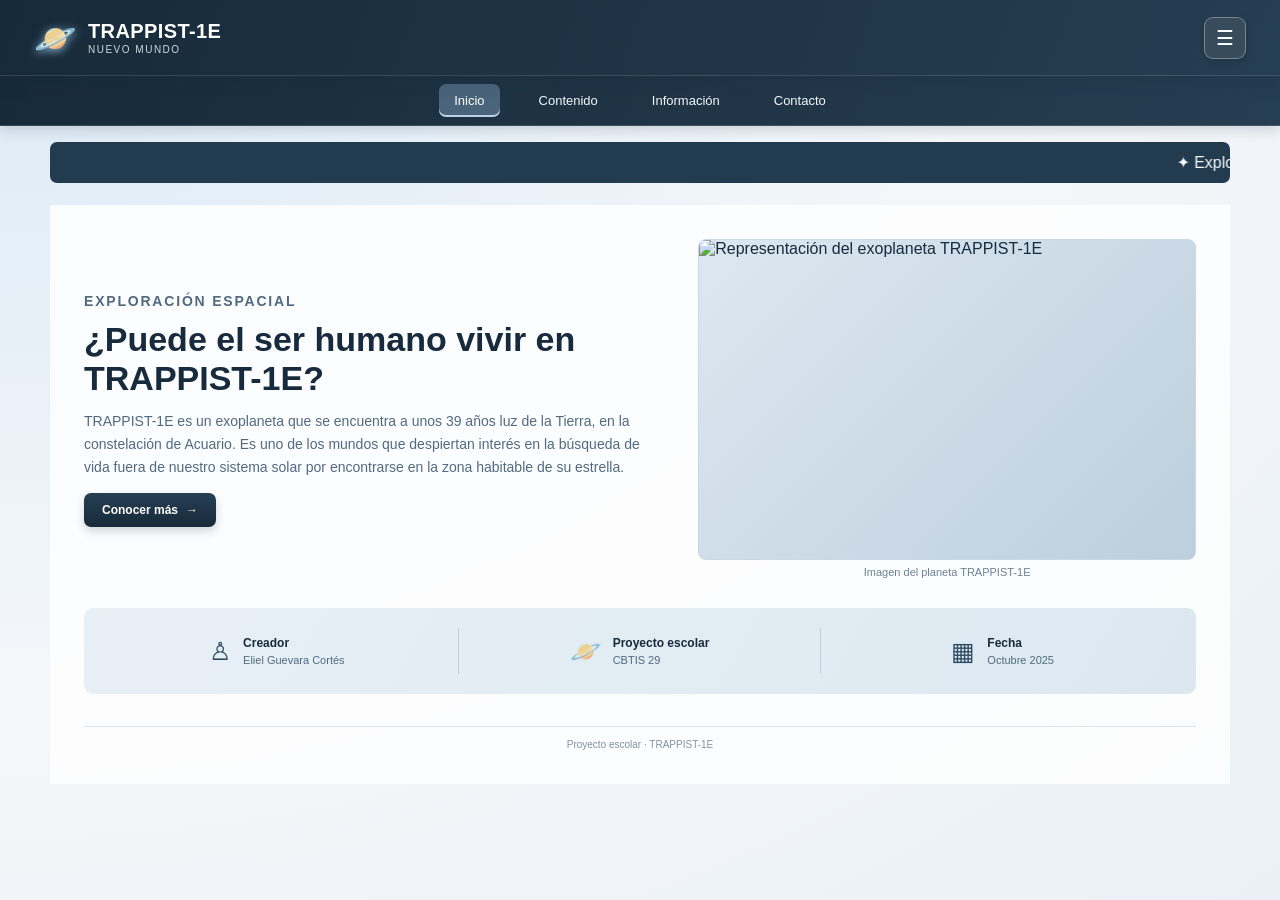
==== index.html @ 701621f8 "Add files via upload" ====
<!DOCTYPE html>
<html lang="es">
<head>
  <meta charset="UTF-8">
  <meta name="viewport" content="width=device-width, initial-scale=1.0">
  <meta name="description" content="Proyecto escolar sobre el exoplaneta TRAPPIST-1E.">
  <title>TRAPPIST-1E | Inicio</title>
  <link rel="stylesheet" href="estilos.css">
</head>
<body>
  <header class="header">
    <a class="logo" href="index.html" aria-label="TRAPPIST-1E, ir al inicio">
      <span class="planet-icon" aria-hidden="true">🪐</span>
      <span><b>TRAPPIST-1E</b><small>NUEVO MUNDO</small></span>
    </a>
    <button class="menu-btn" type="button" aria-label="Abrir menú" aria-expanded="false" aria-controls="menu-alterno" onclick="toggleMenu()">☰</button>
  </header>
  <nav class="topbar" id="menu-alterno" aria-label="Menú alternativo">
    <a href="index.html" class="active" aria-current="page">Inicio</a>
    <a href="contenido.html">Contenido</a>
    <a href="informacion.html">Información</a>
    <a href="contacto.html">Contacto</a>
  </nav>
<nav class="main-nav" aria-label="Navegación principal"><a class="active" aria-current="page" href="index.html">Inicio</a><a href="contenido.html">Contenido</a><a href="informacion.html">Información</a><a href="contacto.html">Contacto</a></nav>
  <marquee class="ticker" behavior="scroll" direction="left" scrollamount="4">✦ Explora nuevos mundos: TRAPPIST-1E es uno de los planetas más interesantes para estudiar fuera del sistema solar. ✦</marquee>
  <div class="layout">
    <main class="main">
      <section class="hero">
        <div>
          <p class="eyebrow">EXPLORACIÓN ESPACIAL</p>
          <h1>¿Puede el ser humano vivir en TRAPPIST-1E?</h1>
          <p>TRAPPIST-1E es un exoplaneta que se encuentra a unos 39 años luz de la Tierra, en la constelación de Acuario. Es uno de los mundos que despiertan interés en la búsqueda de vida fuera de nuestro sistema solar por encontrarse en la zona habitable de su estrella.</p>
          <a href="contenido.html" class="btn">Conocer más <span aria-hidden="true">→</span></a>
        </div>
        <figure>
          <div class="image-frame"><img src="imagenes/planeta1.jpg" alt="Representación del exoplaneta TRAPPIST-1E"></div>
          <figcaption>Imagen del planeta TRAPPIST-1E</figcaption>
        </figure>
      </section>

      <section class="info-strip" aria-label="Datos del proyecto">
        <div><span class="info-icon">♙</span><span><b>Creador</b><small>Eliel Guevara Cortés</small></span></div>
        <div><span class="info-icon">🪐</span><span><b>Proyecto escolar</b><small>CBTIS 29</small></span></div>
        <div><span class="info-icon">▦</span><span><b>Fecha</b><small>Octubre 2025</small></span></div>
      </section>
      <footer class="page-footer">Proyecto escolar · TRAPPIST-1E</footer>
    </main>
  </div>

<script>
function toggleMenu() {
  const menu = document.getElementById('menu-alterno');
  const button = document.querySelector('.menu-btn');
  const abierto = menu.classList.toggle('abierto');
  document.body.classList.toggle('menu-open', abierto);
  button.setAttribute('aria-expanded', abierto ? 'true' : 'false');
}
function closeMenu() {
  const menu = document.getElementById('menu-alterno');
  const button = document.querySelector('.menu-btn');
  if (!menu || !button) return;
  menu.classList.remove('abierto');
  document.body.classList.remove('menu-open');
  button.setAttribute('aria-expanded', 'false');
}
document.addEventListener('click', function(event) {
  const menu = document.getElementById('menu-alterno');
  const button = document.querySelector('.menu-btn');
  if (menu && button && !menu.contains(event.target) && !button.contains(event.target)) {
    closeMenu();
  }
});
document.addEventListener('keydown', function(event) {
  if (event.key === 'Escape') closeMenu();
});
</script>

</body>
</html>
---- estilos.css ----
/* Estilos generales del proyecto TRAPPIST-1E */
:root {
  --navy: #172a3a;
  --navy-2: #20394d;
  --blue: #45627a;
  --ink: #172b3d;
  --muted: #526a80;
  --pale: #e7eff5;
  --line: #d2dee8;
  --white: #fff;
}
* { box-sizing: border-box; margin: 0; padding: 0; }
html { scroll-behavior: smooth; }
body {
  min-height: 100vh; color: var(--ink);
  font-family: "Segoe UI", Arial, sans-serif;
  background: radial-gradient(ellipse at top left, #dceaf5 0, #f4f7fa 55%, #eaf0f5 100%);
}
a { color: inherit; }
.header {
  min-height: 76px; padding: 12px clamp(16px, 3vw, 34px);
  display: flex; justify-content: space-between; align-items: center; gap: 18px;
  color: var(--white); background: linear-gradient(110deg, #172a3a, #263e51);
  border-bottom: 1px solid rgba(255,255,255,.12); box-shadow: 0 5px 18px #13283a35;
  position: relative; z-index: 2;
}
.logo { display: inline-flex; align-items: center; gap: 12px; text-decoration: none; flex-shrink: 0; }
.planet-icon { font-size: 34px; filter: drop-shadow(0 2px 5px #8fb5d0); }
.logo b { display: block; font-size: 20px; letter-spacing: .4px; }
.logo small { display: block; margin-top: 1px; font-size: 10px; letter-spacing: 1.5px; opacity: .8; }
.main-nav { display: flex; align-items: center; justify-content: flex-end; gap: 7px; flex-wrap: wrap; }
.main-nav a {
  padding: 9px 13px; border-radius: 6px; color: #e1eaf1; text-decoration: none;
  font-size: 13px; transition: background .2s, color .2s;
}
.main-nav a:hover, .main-nav a.active { background: #49647b; color: white; box-shadow: inset 0 -2px #b8d2e5; }
.layout { display: grid; grid-template-columns: 205px minmax(0, 1fr); max-width: 1440px; margin: 0 auto; min-height: calc(100vh - 76px); }
.sidebar {
  color: #e7eef4; background: linear-gradient(180deg, #1c3040, #223b4d);
  padding: 22px 13px; min-height: 100%;
}
.side-menu-title { padding: 0 10px 18px; font-size: 20px; color: #dce8f1; }
.side-menu-title span { margin-left: 8px; font-size: 10px; letter-spacing: 1.4px; opacity: .6; vertical-align: 3px; }
.sidebar nav { display: grid; gap: 5px; }
.sidebar nav a {
  padding: 10px 12px; color: #dce6ee; text-decoration: none; border-radius: 6px;
  font-size: 14px; transition: .2s;
}
.sidebar nav a:hover, .sidebar nav a.active { background: #49647b; color: white; }
.main {
  width: 100%; max-width: 1180px; min-width: 0; padding: clamp(20px, 3vw, 34px);
  margin: 0 auto; background: rgba(255,255,255,.82);
}
.hero { display: grid; grid-template-columns: 1.08fr .92fr; align-items: center; gap: 30px; }
.eyebrow { color: #64839b; font-size: 10px; font-weight: 800; letter-spacing: 1.8px; margin-bottom: 7px; }
h1 { color: #172b3d; font-size: clamp(25px, 3vw, 34px); line-height: 1.15; margin-bottom: 12px; }
.main p { color: var(--muted); line-height: 1.65; font-size: 14px; }
.hero figure { min-width: 0; }
.image-frame {
  width: 100%; min-height: 210px; aspect-ratio: 1.55 / 1; overflow: hidden;
  display: grid; place-items: center; border-radius: 8px;
  background: linear-gradient(135deg, #dce8f1, #bdcedc); border: 1px solid #c9d8e4;
}
.image-frame img { width: 100%; height: 100%; min-height: 210px; object-fit: cover; }
figcaption { text-align: center; margin-top: 6px; color: #6b8194; font-size: 11px; }
.btn {
  display: inline-flex; justify-content: center; align-items: center; gap: 8px;
  padding: 10px 18px; margin: 14px 8px 0 0; border: 0; border-radius: 7px;
  color: white; background: linear-gradient(180deg, #263f53, #172a3a);
  font-size: 12px; font-weight: 700; text-decoration: none; cursor: pointer;
  box-shadow: 0 4px 10px #142c4030; transition: transform .2s, filter .2s;
}
.btn:hover { transform: translateY(-2px); filter: brightness(1.12); }
.btn.secondary { background: linear-gradient(180deg, #617f98, #45627a); }
.ticker {
  overflow: hidden; margin: 24px 0; padding: 11px 0; border-radius: 7px;
  color: #f7fbff; background: #233b4e; white-space: nowrap;
}
.ticker span { display: inline-block; padding-left: 100%; animation: ticker-move 22s linear infinite; font-size: 12px; font-weight: 600; }
.ticker:hover span { animation-play-state: paused; }
@keyframes ticker-move { from { transform: translateX(0); } to { transform: translateX(-100%); } }
.info-strip {
  display: grid; grid-template-columns: repeat(3, 1fr); margin-top: 30px; padding: 20px 12px;
  border-radius: 9px; background: linear-gradient(120deg, #e8f0f6, #dce8f0);
}
.info-strip > div { display: flex; align-items: center; justify-content: center; gap: 12px; padding: 8px; border-right: 1px solid #bfceda; }
.info-strip > div:last-child { border: 0; }
.info-icon { color: #2d4c63; font-size: 25px; }
.info-strip b, .info-strip small { display: block; }
.info-strip b { font-size: 12px; }
.info-strip small { margin-top: 4px; color: var(--muted); font-size: 11px; }
.section-heading { margin-bottom: 18px; }
.section-heading h1 { font-size: 27px; margin-bottom: 4px; }
.section-heading p:last-child { font-size: 13px; }
.card-grid { display: grid; grid-template-columns: repeat(3, minmax(0, 1fr)); gap: 16px; margin: 20px 0; }
.card {
  min-width: 0; padding: 20px 16px; text-align: center; border-radius: 9px;
  background: linear-gradient(150deg, #eaf1f6, #dce7ef); border: 1px solid #d8e3eb;
  transition: transform .2s, box-shadow .2s;
}
.card:hover { transform: translateY(-3px); box-shadow: 0 9px 18px #1c34451a; }
.card-icon { color: #203e55; font-size: 30px; line-height: 1.3; }
.card h2, .feature-panel h2, .comparison h2, .about-card h2, .sources h2 { margin: 8px 0; color: #1c3042; font-size: 16px; }
.card p { font-size: 12px; }
.comparison { margin: 26px 0; padding: 18px; border-radius: 9px; background: #f0f5f8; border: 1px solid #dce6ed; }
.comparison h2 { margin-top: 0; }
.comparison .muted { font-size: 12px; margin-bottom: 12px; }
.table-wrap { width: 100%; overflow-x: auto; border-radius: 7px; }
table { width: 100%; min-width: 520px; border-collapse: collapse; background: white; font-size: 12px; }
caption { padding: 10px; color: #3d586e; font-weight: 700; text-align: left; background: #dfeaf2; }
th, td { padding: 11px 12px; border: 1px solid #b9cad7; text-align: left; }
thead th { color: white; background: #29465d; text-align: center; }
tbody th { background: #e7eff5; color: #20394d; }
tbody tr:nth-child(even) td { background: #f2f6f9; }
.feature-panel {
  display: grid; grid-template-columns: minmax(180px, .72fr) 1.28fr; align-items: center; gap: 20px;
  padding: 18px; margin-top: 20px; border-radius: 9px; background: #e9f1f6;
}
.feature-panel > img { width: 100%; height: 150px; object-fit: cover; border-radius: 7px; }
.feature-panel p { font-size: 13px; }
.contact-layout { display: grid; grid-template-columns: minmax(0, 1.25fr) minmax(220px, .75fr); gap: 22px; }
.about-card, .sources { padding: 16px; border-radius: 8px; background: #e8f0f6; }
.about-card h2, .sources h2 { margin-top: 0; }
.about-card p { font-size: 12px; }
.contact-form { display: grid; gap: 7px; margin-top: 18px; }
.contact-form label { color: #263f53; font-size: 12px; font-weight: 700; }
.contact-form label span { color: #b33b3b; }
.contact-form input, .contact-form textarea {
  width: 100%; padding: 10px 11px; border: 1px solid #c4d3df; border-radius: 6px;
  color: var(--ink); background: #fbfdff; font: inherit; font-size: 12px;
}
.contact-form input:focus, .contact-form textarea:focus { outline: 2px solid #86a9c2; border-color: #547b98; }
.contact-form textarea { resize: vertical; min-height: 100px; }
.contact-form .btn { justify-self: start; }
.form-feedback { font-size: 11px !important; }
.contact-aside { display: grid; align-content: start; gap: 16px; }
.contact-aside .image-frame { min-height: 155px; aspect-ratio: 1.5 / 1; }
.contact-aside .image-frame img { min-height: 155px; }
.sources ul { padding-left: 20px; color: #304c62; font-size: 12px; line-height: 2; }
.sources a { color: #25465e; text-decoration: none; }
.sources a:hover { text-decoration: underline; }
.page-footer { margin-top: 32px; padding-top: 12px; border-top: 1px solid #dce5ec; color: #8193a2; font-size: 10px; text-align: center; }

@media (max-width: 900px) {
  .layout { grid-template-columns: 165px minmax(0, 1fr); }
  .header { align-items: flex-start; }
  .main-nav { gap: 2px; }
  .main-nav a { padding: 8px; font-size: 12px; }
  .hero { gap: 18px; }
  .card-grid { gap: 10px; }
  .card { padding: 15px 10px; }
}
@media (max-width: 680px) {
  .header { padding: 12px 15px; flex-wrap: wrap; }
  .logo b { font-size: 18px; }
  .main-nav { width: 100%; justify-content: flex-start; overflow-x: auto; flex-wrap: nowrap; }
  .main-nav a { white-space: nowrap; }
  .layout { display: block; }
  .sidebar { min-height: auto; padding: 10px 12px; }
  .side-menu-title { display: none; }
  .sidebar nav { display: flex; overflow-x: auto; gap: 5px; }
  .sidebar nav a { flex: 0 0 auto; padding: 9px 12px; font-size: 12px; }
  .main { padding: 20px 15px; }
  .hero, .contact-layout, .feature-panel { grid-template-columns: 1fr; }
  .hero .image-frame { min-height: 190px; }
  .card-grid { grid-template-columns: 1fr; }
  .card { text-align: left; }
  .card-icon { font-size: 25px; }
  .feature-panel > img { max-height: 190px; }
  .info-strip { grid-template-columns: 1fr; gap: 8px; }
  .info-strip > div { justify-content: flex-start; border-right: 0; border-bottom: 1px solid #bfceda; }
  .info-strip > div:last-child { border-bottom: 0; }
}
@media (prefers-reduced-motion: reduce) {
  html { scroll-behavior: auto; }
  .ticker { white-space: normal; }
  *, *::before, *::after { transition-duration: .01ms !important; }
}


/* Navegación doble: barra principal visible y menú alternativo superpuesto */
.header { position: relative; z-index: 20; }
.menu-btn {
  display: inline-flex; align-items: center; justify-content: center;
  width: 42px; height: 42px; border: 1px solid rgba(255,255,255,.28);
  border-radius: 9px; color: #fff; background: #20394d;
  font-size: 20px; cursor: pointer; flex-shrink: 0;
  box-shadow: 0 3px 9px rgba(10,25,40,.2);
}
.menu-btn:hover { background: #45627a; }
.topbar {
  display: none; position: absolute; z-index: 30;
  top: 20px; right: 68px;
  align-items: center; justify-content: center; flex-wrap: wrap; gap: 7px;
  padding: 10px 13px; max-width: min(620px, calc(100vw - 100px));
  background: linear-gradient(110deg, #172a3a, #263e51);
  border: 2px solid rgba(219,235,247,.8);
  border-radius: 28px;
  box-shadow: 0 8px 22px rgba(12,29,43,.32);
}
.topbar.abierto { display: flex; }
.topbar a {
  color: #e1eaf1; text-decoration: none; font-size: 13px;
  padding: 8px 14px; border-radius: 22px; white-space: nowrap;
  transition: background .2s, color .2s;
}
.topbar a:hover, .topbar a.active {
  color: #fff; background: #49647b;
  box-shadow: inset 0 0 0 1px rgba(255,255,255,.28);
}
/* El diseño conserva el contenido original, ahora sin una tercera navegación lateral. */
.layout { display: block; min-height: auto; }
.main { max-width: 1180px; margin: 0 auto; }
.ticker { margin: 12px auto 0; max-width: 1180px; border-radius: 7px; }
@media (max-width: 760px) {
  .header { flex-wrap: wrap; }
  .main-nav { gap: 3px; }
  .main-nav a { padding: 8px 9px; font-size: 12px; }
  .topbar { right: 12px; top: calc(100% - 5px); transform: translateY(0); max-width: calc(100vw - 24px); }
}
@media (max-width: 520px) {
  .header { gap: 8px; }
  .logo b { font-size: 17px; }
  .planet-icon { font-size: 29px; }
  .main-nav { width: 100%; justify-content: center; order: 3; }
  .menu-btn { margin-left: auto; }
  .topbar { left: 12px; right: 12px; justify-content: center; }
}


/* === Ajustes finales de navegación adaptable === */
/* La primera barra queda fija visualmente bajo el encabezado y ocupa todo el ancho. */
.header {
  position: relative;
  z-index: 70;
  min-height: 76px;
}
.main-nav {
  position: relative;
  z-index: 55;
  width: 100%;
  min-height: 50px;
  padding: 5px clamp(12px, 3vw, 34px);
  display: flex;
  align-items: center;
  justify-content: center;
  gap: clamp(8px, 2vw, 24px);
  flex-wrap: nowrap;
  overflow-x: auto;
  background: linear-gradient(110deg, #172a3a, #263e51);
  border-bottom: 1px solid rgba(255,255,255,.14);
  box-shadow: 0 4px 12px rgba(19,40,58,.16);
  scrollbar-width: none;
}
.main-nav::-webkit-scrollbar { display: none; }
.main-nav a {
  flex: 0 0 auto;
  color: #f4f8fb;
  padding: 9px 15px;
  border-radius: 7px;
  white-space: nowrap;
  font-size: 13px;
}
.main-nav a:hover,
.main-nav a.active {
  color: #fff;
  background: #49647b;
  box-shadow: inset 0 -2px #b8d2e5;
}

/* El botón permanece accesible por encima del velo de desenfoque. */
.menu-btn {
  position: relative;
  z-index: 75;
  color: #fff;
  border: 1px solid rgba(255,255,255,.32);
  background: rgba(255,255,255,.08);
}
.menu-btn:focus-visible,
.main-nav a:focus-visible,
.topbar a:focus-visible {
  outline: 2px solid #d8eafa;
  outline-offset: 3px;
}

/* Segunda navegación: ventana flotante lateral, translúcida y desenfocada. */
.topbar {
  display: none;
  position: fixed;
  z-index: 80;
  top: 91px;
  right: clamp(12px, 2.5vw, 30px);
  left: auto;
  width: min(390px, calc(100vw - 24px));
  max-width: none;
  padding: 18px;
  flex-direction: column;
  align-items: stretch;
  justify-content: flex-start;
  gap: 7px;
  background: rgba(23,42,58,.78);
  -webkit-backdrop-filter: blur(18px) saturate(145%);
  backdrop-filter: blur(18px) saturate(145%);
  border: 1px solid rgba(230,242,250,.34);
  border-radius: 17px;
  box-shadow: 0 18px 48px rgba(10,25,38,.34), inset 0 1px rgba(255,255,255,.12);
}
.topbar.abierto { display: flex; animation: menu-pop .18s ease-out; }
.topbar a {
  display: flex;
  align-items: center;
  min-height: 42px;
  padding: 10px 14px;
  color: #f4f8fb;
  background: rgba(255,255,255,.055);
  border: 1px solid rgba(255,255,255,.08);
  border-radius: 10px;
  font-size: 14px;
}
.topbar a:hover,
.topbar a.active {
  color: #fff;
  background: rgba(123,158,184,.38);
  border-color: rgba(230,242,250,.25);
  box-shadow: inset 0 0 0 1px rgba(255,255,255,.06);
}
@keyframes menu-pop {
  from { opacity: 0; transform: translateY(-7px) scale(.985); }
  to { opacity: 1; transform: translateY(0) scale(1); }
}
/* Oscurece y desenfoca el contenido de fondo; la ventana y el botón quedan por encima. */
body.menu-open::before {
  content: "";
  position: fixed;
  z-index: 60;
  inset: 76px 0 0;
  background: rgba(12,25,36,.12);
  -webkit-backdrop-filter: blur(3px);
  backdrop-filter: blur(3px);
  pointer-events: none;
}

/* Los botones secundarios también deben conservar texto blanco. */
a.btn, a.btn:visited, button.btn, .btn.secondary,
.btn:hover, .btn:focus, .btn:active {
  color: #fff !important;
}

/* Las marquesinas conservan su estilo y quedan justo debajo de la navegación normal. */
.ticker {
  display: block;
  width: min(1180px, calc(100% - 28px));
  margin: 16px auto 22px;
}

/* Tablet */
@media (max-width: 900px) {
  .main-nav { justify-content: flex-start; gap: 5px; }
  .main-nav a { padding: 9px 12px; }
  .topbar { top: 86px; right: 12px; }
}
/* Celular */
@media (max-width: 600px) {
  .header { min-height: 68px; padding: 10px 14px; align-items: center; }
  .logo { gap: 8px; }
  .logo b { font-size: 17px; }
  .planet-icon { font-size: 29px; }
  .menu-btn { width: 40px; height: 40px; margin-left: auto; }
  .main-nav {
    min-height: 48px;
    justify-content: flex-start;
    padding: 4px 9px;
    gap: 3px;
  }
  .main-nav a { font-size: 12px; padding: 8px 11px; }
  .topbar {
    top: 78px;
    right: 10px;
    width: min(330px, calc(100vw - 20px));
    padding: 14px;
    border-radius: 15px;
  }
  body.menu-open::before { inset: 68px 0 0; }
  .ticker { width: calc(100% - 20px); margin: 12px auto 18px; }
}
@media (max-width: 360px) {
  .logo b { font-size: 15px; }
  .logo small { font-size: 9px; }
  .topbar { left: 10px; right: 10px; width: auto; }
}
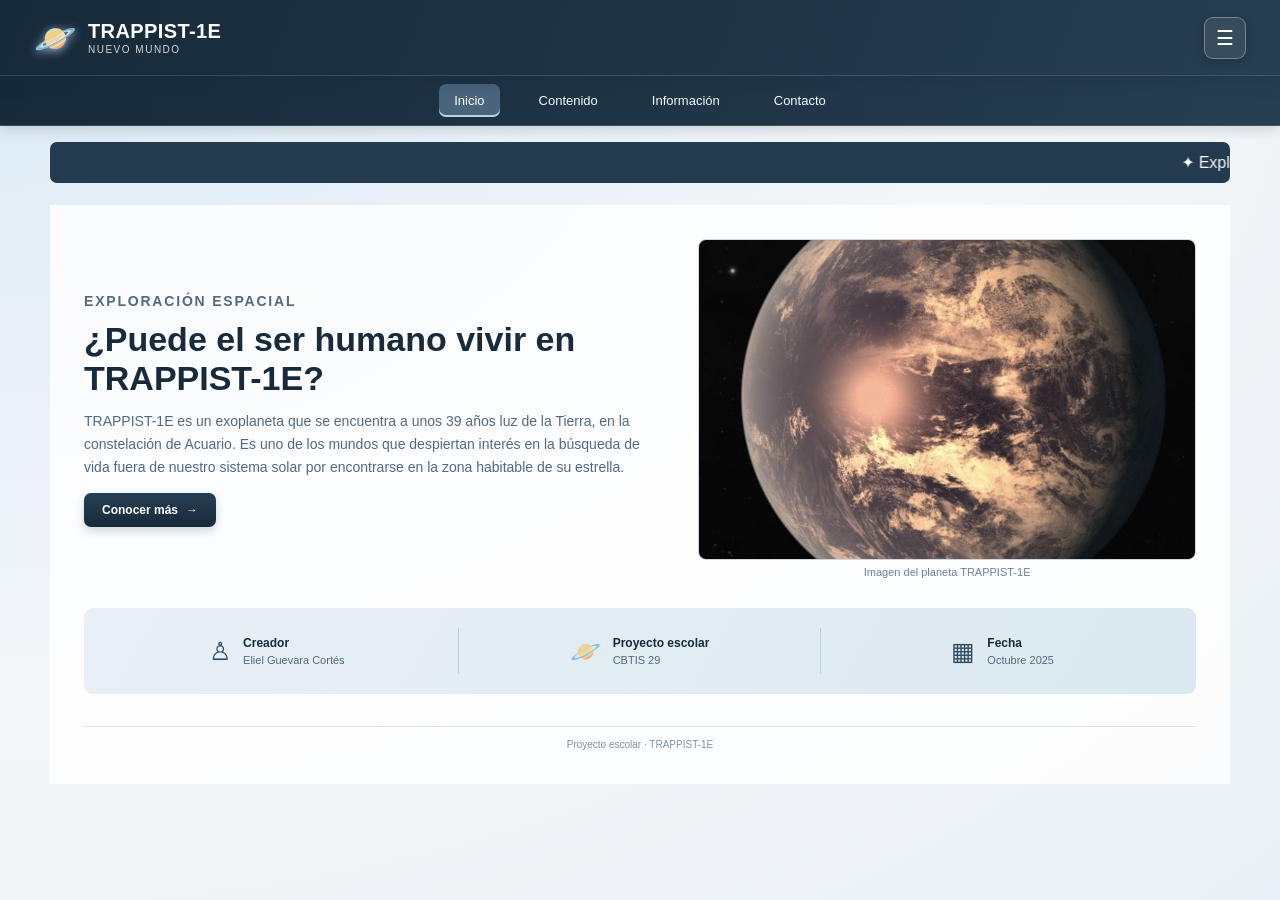
==== commit 902595c6: "Update index.html" ====
--- a/index.html
+++ b/index.html
@@ -33,7 +33,7 @@
           <a href="contenido.html" class="btn">Conocer más <span aria-hidden="true">→</span></a>
         </div>
         <figure>
-          <div class="image-frame"><img src="imagenes/planeta1.jpg" alt="Representación del exoplaneta TRAPPIST-1E"></div>
+          <div class="image-frame"><img src="./imagenes/planeta1.jpg" alt="Representación del exoplaneta TRAPPIST-1E"></div>
           <figcaption>Imagen del planeta TRAPPIST-1E</figcaption>
         </figure>
       </section>
@@ -76,4 +76,4 @@
 </script>
 
 </body>
-</html>+</html>
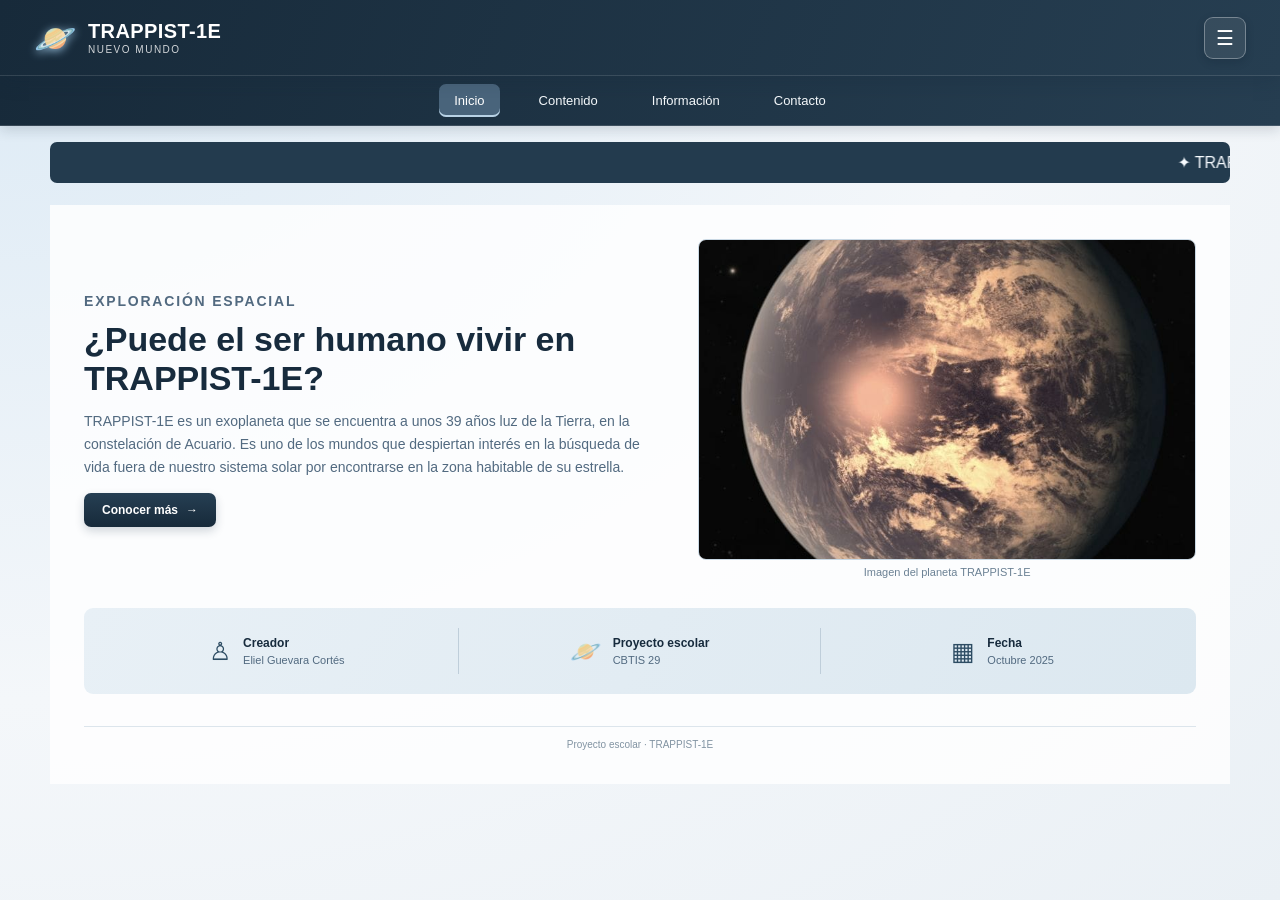
==== commit 51a4da39: "Update index.html" ====
--- a/index.html
+++ b/index.html
@@ -22,7 +22,7 @@
     <a href="contacto.html">Contacto</a>
   </nav>
 <nav class="main-nav" aria-label="Navegación principal"><a class="active" aria-current="page" href="index.html">Inicio</a><a href="contenido.html">Contenido</a><a href="informacion.html">Información</a><a href="contacto.html">Contacto</a></nav>
-  <marquee class="ticker" behavior="scroll" direction="left" scrollamount="4">✦ Explora nuevos mundos: TRAPPIST-1E es uno de los planetas más interesantes para estudiar fuera del sistema solar. ✦</marquee>
+  <marquee class="ticker" behavior="scroll" direction="left" scrollamount="4">✦ TRAPPIST-1E es uno de los planetas más interesantes para estudiar fuera del sistema solar. ✦</marquee>
   <div class="layout">
     <main class="main">
       <section class="hero">
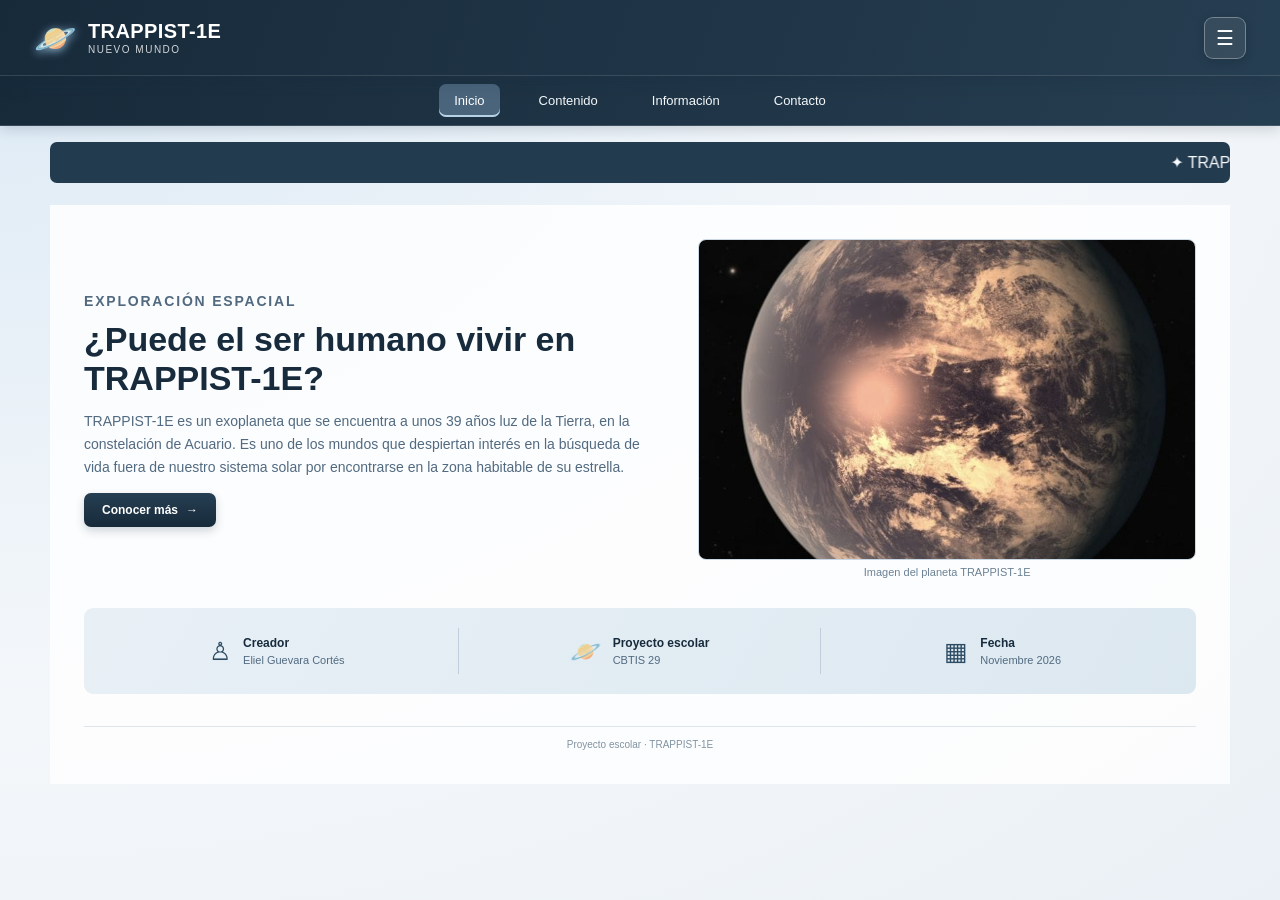
==== commit 30e81ca2: "Update index.html" ====
--- a/index.html
+++ b/index.html
@@ -22,7 +22,7 @@
     <a href="contacto.html">Contacto</a>
   </nav>
 <nav class="main-nav" aria-label="Navegación principal"><a class="active" aria-current="page" href="index.html">Inicio</a><a href="contenido.html">Contenido</a><a href="informacion.html">Información</a><a href="contacto.html">Contacto</a></nav>
-  <marquee class="ticker" behavior="scroll" direction="left" scrollamount="4">✦ TRAPPIST-1E es uno de los planetas más interesantes para estudiar fuera del sistema solar. ✦</marquee>
+  <marquee class="ticker" behavior="scroll" direction="left" scrollamount="4">✦ TRAPPIST-1E es uno de los planetas más interesantes para estudiar fuera del sistema solar ✦</marquee>
   <div class="layout">
     <main class="main">
       <section class="hero">
@@ -41,7 +41,7 @@
       <section class="info-strip" aria-label="Datos del proyecto">
         <div><span class="info-icon">♙</span><span><b>Creador</b><small>Eliel Guevara Cortés</small></span></div>
         <div><span class="info-icon">🪐</span><span><b>Proyecto escolar</b><small>CBTIS 29</small></span></div>
-        <div><span class="info-icon">▦</span><span><b>Fecha</b><small>Octubre 2025</small></span></div>
+        <div><span class="info-icon">▦</span><span><b>Fecha</b><small>Noviembre 2026</small></span></div>
       </section>
       <footer class="page-footer">Proyecto escolar · TRAPPIST-1E</footer>
     </main>
